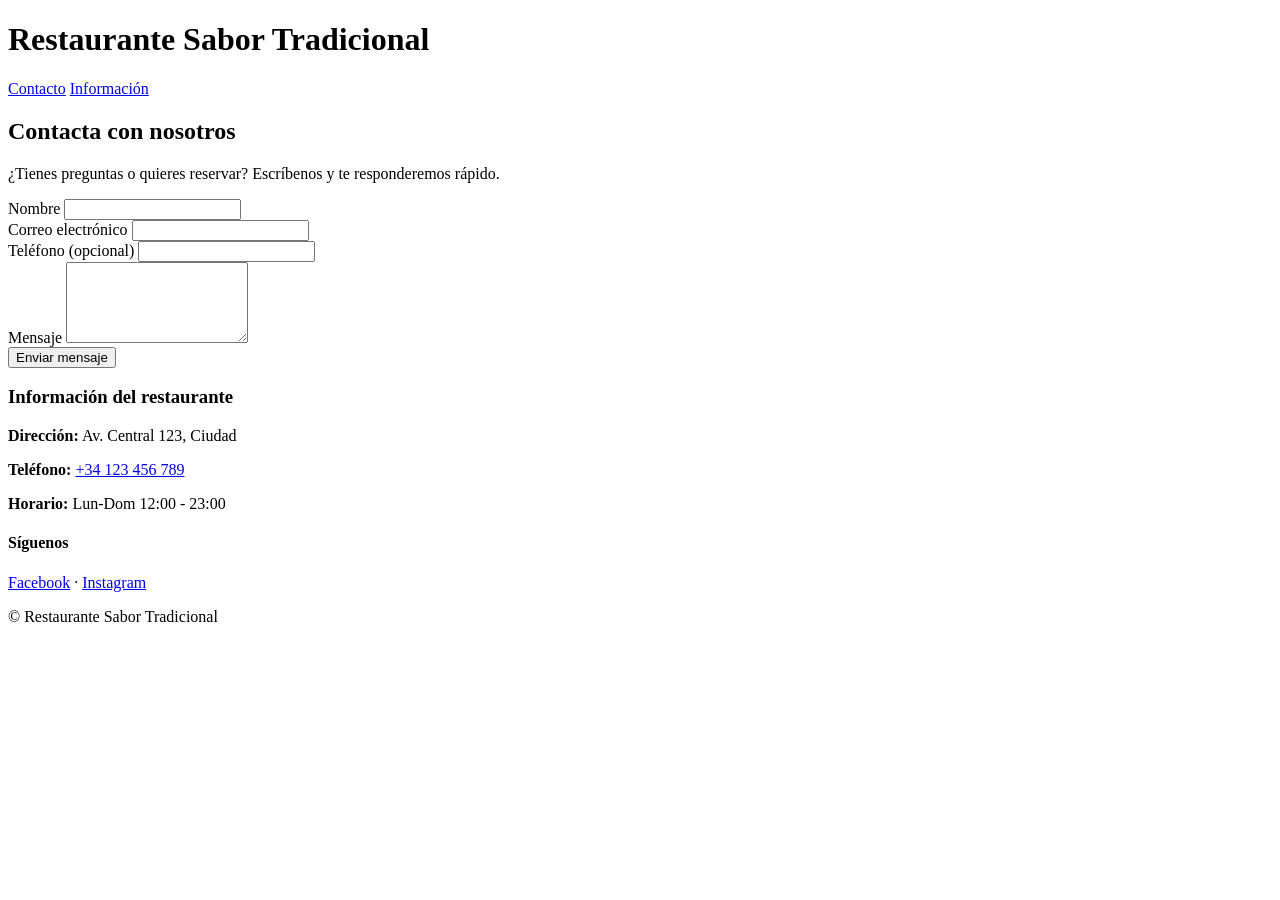
==== contact.html @ 7c583d67 "feat: se añade la estructura para mostrar la información relevante del restaurante" ====
<!doctype html>
<html lang="es">
  <head>
    <meta charset="utf-8" />
    <meta name="viewport" content="width=device-width, initial-scale=1" />
    <title>Contacto - Restaurante Sabor Tradicional</title>
    <link rel="stylesheet" href="css/contact.css" />
  </head>
  <body>
    <header class="site-header">
      <div class="container">
        <h1 class="brand">Restaurante <span>Sabor Tradicional</span></h1>
        <nav class="nav">
          <a href="#contact" class="active">Contacto</a>
          <a href="#info">Información</a>
        </nav>
      </div>
    </header>

    <main class="container main">
      <section id="contact" class="card">
        <h2>Contacta con nosotros</h2>
        <p class="lead">¿Tienes preguntas o quieres reservar? Escríbenos y te responderemos rápido.</p>

        <form id="contactForm" novalidate>
          <div class="form-row">
            <label for="name">Nombre</label>
            <input type="text" id="name" name="name" required />
            <small class="error" data-for="name"></small>
          </div>

          <div class="form-row">
            <label for="email">Correo electrónico</label>
            <input type="email" id="email" name="email" required />
            <small class="error" data-for="email"></small>
          </div>

          <div class="form-row">
            <label for="phone">Teléfono (opcional)</label>
            <input type="tel" id="phone" name="phone" />
            <small class="error" data-for="phone"></small>
          </div>

          <div class="form-row">
            <label for="message">Mensaje</label>
            <textarea id="message" name="message" rows="5" required></textarea>
            <small class="error" data-for="message"></small>
          </div>

          <div class="form-actions">
            <button type="submit" class="btn">Enviar mensaje</button>
            <div id="formStatus" class="status" aria-live="polite"></div>
          </div>
        </form>
      </section>

      <aside id="info" class="card contact-info">
        <h3>Información del restaurante</h3>
        <p><strong>Dirección:</strong> Av. Central 123, Ciudad</p>
        <p><strong>Teléfono:</strong> <a href="tel:+34123456789">+34 123 456 789</a></p>
        <p><strong>Horario:</strong> Lun-Dom 12:00 - 23:00</p>
        <h4>Síguenos</h4>
        <p class="socials">
          <a href="#">Facebook</a> · <a href="#">Instagram</a>
        </p>
      </aside>
    </main>

    <footer class="site-footer">
      <div class="container">
        <p>© <span id="year"></span> Restaurante Sabor Tradicional</p>
      </div>
    </footer>

    <script src="js/contact.js"></script>
  </body>
</html>
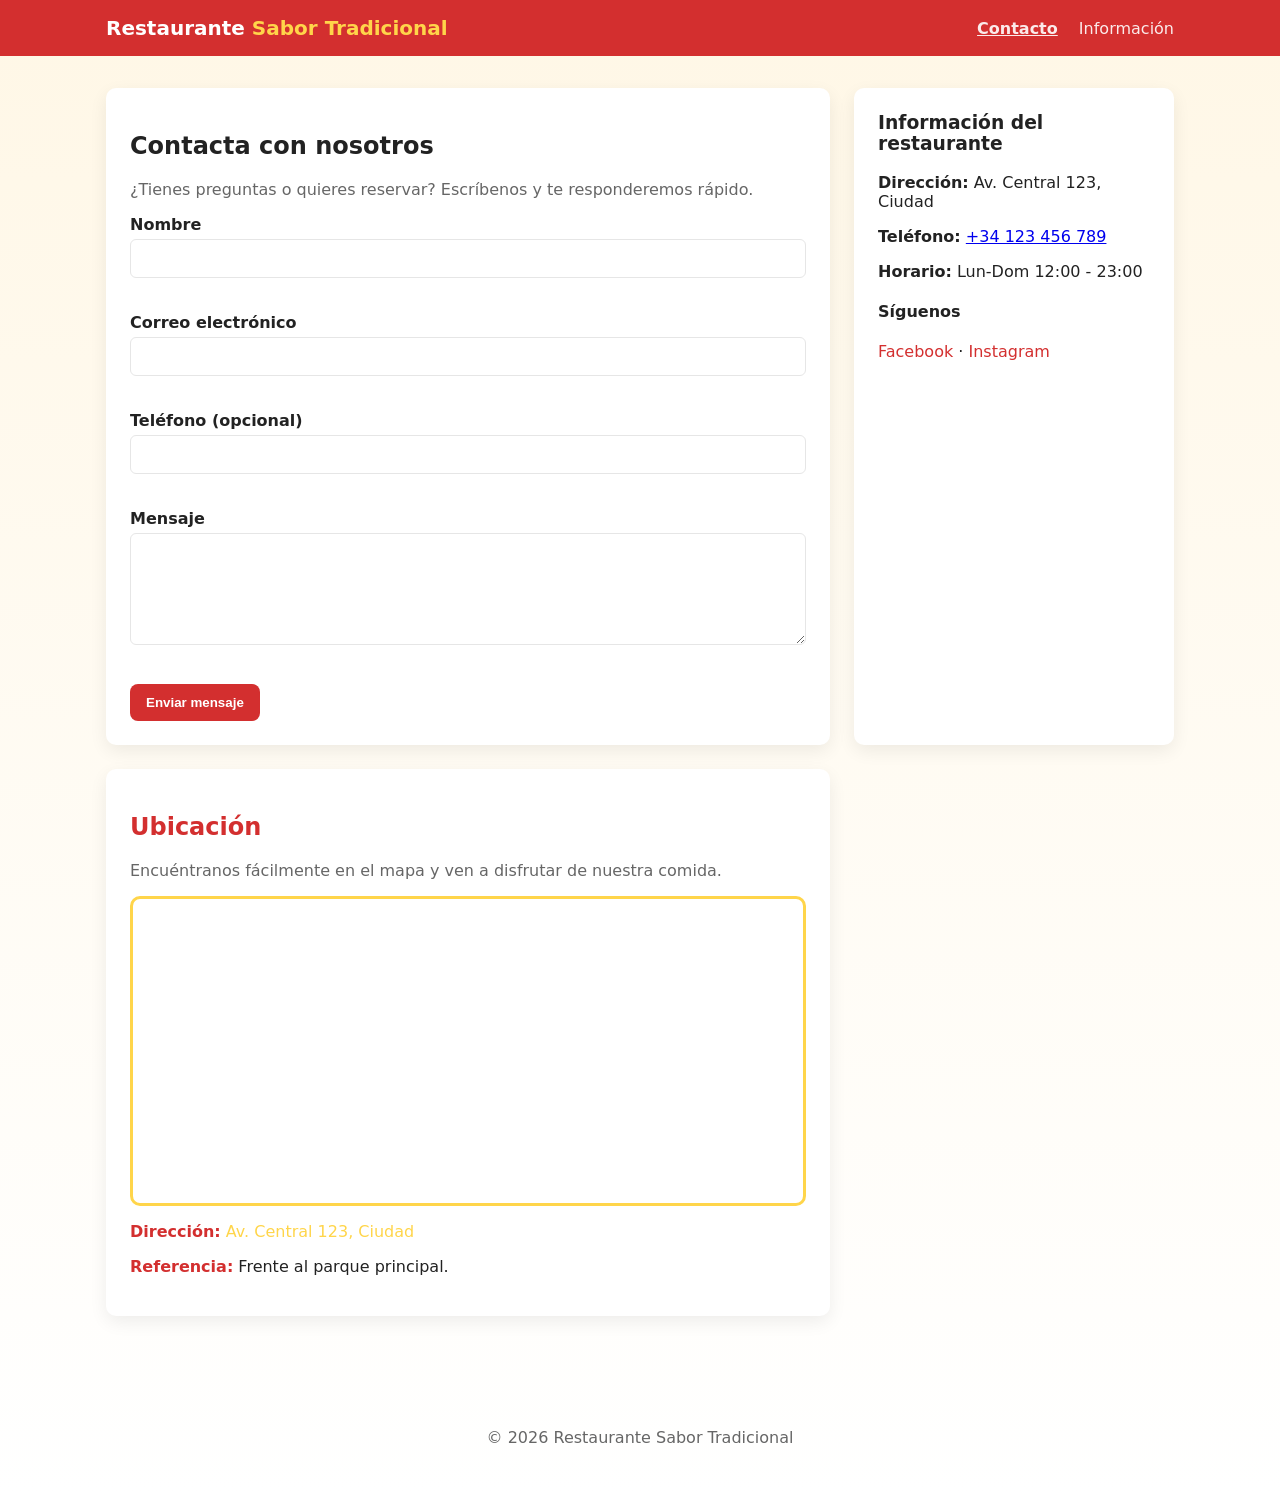
==== commit c4cb3742: "feat: se añade sección de ubicación con mapa y dirección del restaurante" ====
--- a/contact.html
+++ b/contact.html
@@ -64,6 +64,18 @@
           <a href="#">Facebook</a> · <a href="#">Instagram</a>
         </p>
       </aside>
+
+      <section id="ubicacion" class="card location-card">
+        <h2 style="color: var(--red);">Ubicación</h2>
+        <p class="lead">Encuéntranos fácilmente en el mapa y ven a disfrutar de nuestra comida.</p>
+        <div class="map-container" style="border: 3px solid var(--yellow); border-radius: 10px; overflow: hidden; margin-bottom: 1rem;">
+          <iframe
+            src="https://www.google.com/maps?q=Av.+Central+123,+Ciudad&output=embed"
+            width="100%" height="300" style="border:0;" allowfullscreen="" loading="lazy" referrerpolicy="no-referrer-when-downgrade"></iframe>
+        </div>
+        <p><strong style="color: var(--red);">Dirección:</strong> <span style="color: var(--yellow);">Av. Central 123, Ciudad</span></p>
+        <p><strong style="color: var(--red);">Referencia:</strong> Frente al parque principal.</p>
+      </section>
     </main>
 
     <footer class="site-footer">
--- a/css/contact.css
+++ b/css/contact.css
@@ -0,0 +1,52 @@
+/* Estilos principales para la página de contacto */
+:root{
+  --yellow: #FFD54A;
+  --red: #D32F2F;
+  --bg: #fff7e6;
+  --muted: #666;
+  --card-shadow: 0 6px 18px rgba(0,0,0,0.07);
+  --max-width: 1100px;
+}
+
+*{box-sizing:border-box}
+body{
+  margin:0;
+  font-family: Inter, system-ui, -apple-system, 'Segoe UI', Roboto, 'Helvetica Neue', Arial;
+  background: linear-gradient(180deg,var(--bg),#fff);
+  color:#222;
+  -webkit-font-smoothing:antialiased;
+}
+
+.container{max-width:var(--max-width);margin:0 auto;padding:1rem}
+.site-header{background:var(--red);color:#fff}
+.site-header .container{display:flex;align-items:center;justify-content:space-between;padding:1rem}
+.brand{margin:0;font-size:1.25rem}
+.brand span{color:var(--yellow)}
+.nav a{color:rgba(255,255,255,0.9);text-decoration:none;margin-left:1rem}
+.nav a.active{font-weight:700;text-decoration:underline}
+
+.main{display:grid;grid-template-columns:1fr 320px;gap:1.5rem;padding:2rem 1rem}
+.card{background:#fff;padding:1.5rem;border-radius:10px;box-shadow:var(--card-shadow)}
+.lead{color:var(--muted);margin-top:0}
+
+.form-row{margin-bottom:1rem}
+.form-row label{display:block;margin-bottom:.35rem;font-weight:600}
+.form-row input,.form-row textarea{width:100%;padding:.6rem;border:1px solid #e6e6e6;border-radius:6px;font-size:0.95rem}
+.form-row textarea{resize:vertical}
+.error{color:var(--red);font-size:.85rem;display:block;height:1em;margin-top:.35rem}
+
+.form-actions{display:flex;align-items:center;gap:1rem}
+.btn{background:var(--red);color:#fff;padding:.7rem 1rem;border-radius:8px;border:0;cursor:pointer;font-weight:700}
+.btn:hover{filter:brightness(.95)}
+.status{font-size:.95rem;color:var(--muted)}
+
+.contact-info h3{margin-top:0}
+.socials a{color:var(--red);text-decoration:none}
+
+.site-footer{margin-top:2rem;padding:1rem 0;text-align:center;color:var(--muted)}
+
+/* Responsive */
+@media (max-width:900px){
+  .main{grid-template-columns:1fr}
+  .contact-info{order:2}
+}
